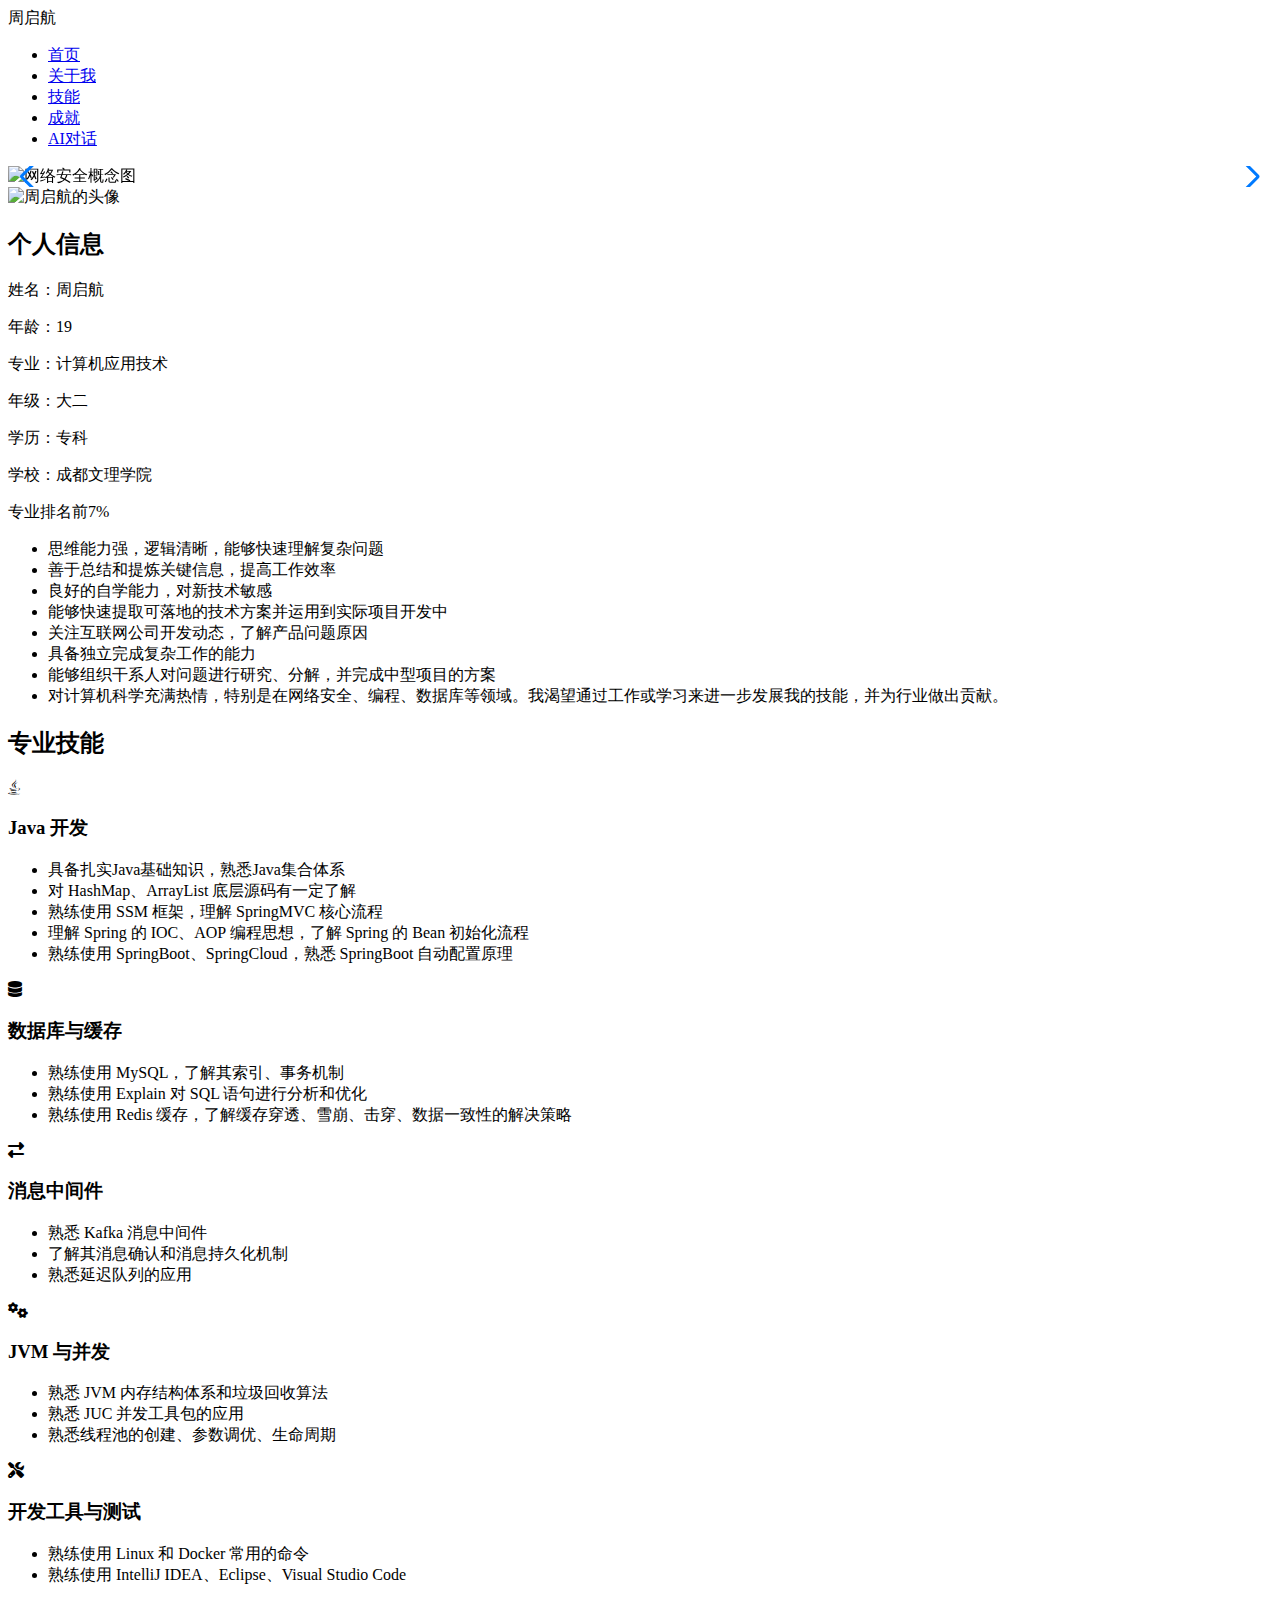
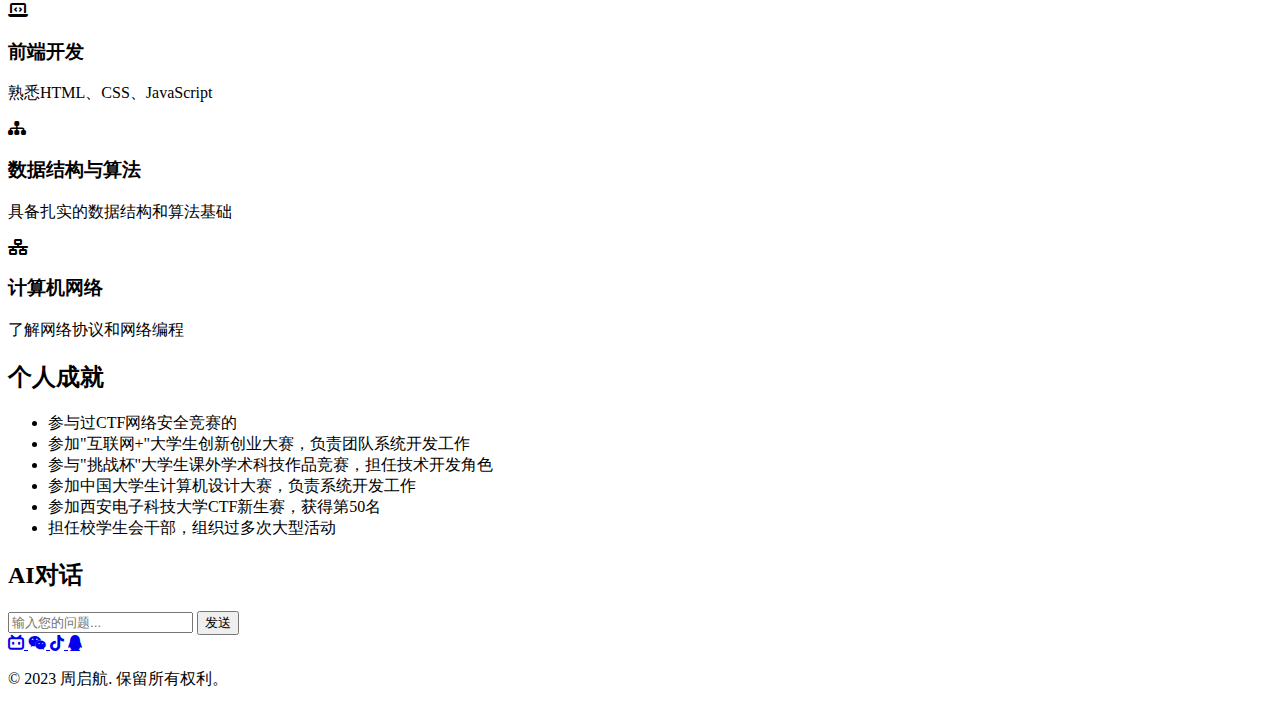
==== index.html @ 929bbb95 "Create index.html" ====
<!DOCTYPE html>
<html lang="zh">
<head>
    <meta charset="UTF-8">
    <meta name="viewport" content="width=device-width, initial-scale=1.0">
    <title>周启航的个人简历网站</title>
    <link rel="stylesheet" href="styles.css">
    <link rel="stylesheet" href="https://cdnjs.cloudflare.com/ajax/libs/font-awesome/6.4.0/css/all.min.css">
    <link rel="stylesheet" href="https://cdn.jsdelivr.net/npm/swiper@9/swiper-bundle.min.css" />
</head>
<body>
    <header>
        <nav>
            <div class="logo">周启航</div>
            <ul>
                <li><a href="#home">首页</a></li>
                <li><a href="#about">关于我</a></li>
                <li><a href="#skills">技能</a></li>
                <li><a href="#achievements">成就</a></li>
                <li><a href="#ai-chat">AI对话</a></li>
            </ul>
        </nav>
    </header>

    <main>
        <section id="home">
            <div class="swiper">
                <div class="swiper-wrapper">
                    <div class="swiper-slide"><img src="https://images.unsplash.com/photo-1550751827-4bd374c3f58b?ixlib=rb-4.0.3&ixid=M3wxMjA3fDB8MHxwaG90by1wYWdlfHx8fGVufDB8fHx8fA%3D%3D&auto=format&fit=crop&w=1470&q=80" alt="网络安全概念图"></div>
                    <div class="swiper-slide"><img src="https://images.unsplash.com/photo-1461749280684-dccba630e2f6?ixlib=rb-4.0.3&ixid=M3wxMjA3fDB8MHxwaG90by1wYWdlfHx8fGVufDB8fHx8fA%3D%3D&auto=format&fit=crop&w=1469&q=80" alt="编程代码"></div>
                    <div class="swiper-slide"><img src="https://images.unsplash.com/photo-1507721999472-8ed4421c4af2?ixlib=rb-4.0.3&ixid=M3wxMjA3fDB8MHxwaG90by1wYWdlfHx8fGVufDB8fHx8fA%3D%3D&auto=format&fit=crop&w=1470&q=80" alt="前端开发"></div>
                    <div class="swiper-slide"><img src="https://images.unsplash.com/photo-1544197150-b99a580bb7a8?ixlib=rb-4.0.3&ixid=M3wxMjA3fDB8MHxwaG90by1wYWdlfHx8fGVufDB8fHx8fA%3D%3D&auto=format&fit=crop&w=1470&q=80" alt="数据库概念"></div>
                    <div class="swiper-slide"><img src="https://images.unsplash.com/photo-1555066931-4365d14bab8c?ixlib=rb-4.0.3&ixid=M3wxMjA3fDB8MHxwaG90by1wYWdlfHx8fGVufDB8fHx8fA%3D%3D&auto=format&fit=crop&w=1470&q=80" alt="编程语言"></div>
                    <div class="swiper-slide"><img src="https://images.unsplash.com/photo-1551033406-611cf9a28f67?ixlib=rb-4.0.3&ixid=M3wxMjA3fDB8MHxwaG90by1wYWdlfHx8fGVufDB8fHx8fA%3D%3D&auto=format&fit=crop&w=687&q=80" alt="计算机网络"></div>
                </div>
                <div class="swiper-pagination"></div>
                <div class="swiper-button-prev"></div>
                <div class="swiper-button-next"></div>
            </div>
        </section>

        <section id="about">
            <div class="container">
                <img src="./imgs/zhou_qihang_photo.jpg" alt="周启航的头像" class="avatar">
                <h2>个人信息</h2>
                <div class="personal-info">
                    <p>姓名：周启航</p>
                    <p>年龄：19</p>
                    <p>专业：计算机应用技术</p>
                    <p>年级：大二</p>
                    <p>学历：专科</p>
                    <p>学校：成都文理学院</p>
                    <p>专业排名前7%</p>
                </div>
                <ul>
                    <li>思维能力强，逻辑清晰，能够快速理解复杂问题</li>
                    <li>善于总结和提炼关键信息，提高工作效率</li>
                    <li>良好的自学能力，对新技术敏感</li>
                    <li>能够快速提取可落地的技术方案并运用到实际项目开发中</li>
                    <li>关注互联网公司开发动态，了解产品问题原因</li>
                    <li>具备独立完成复杂工作的能力</li>
                    <li>能够组织干系人对问题进行研究、分解，并完成中型项目的方案</li>
                    <li>对计算机科学充满热情，特别是在网络安全、编程、数据库等领域。我渴望通过工作或学习来进一步发展我的技能，并为行业做出贡献。</li>
                </ul>
            </div>
        </section>

        <section id="skills">
            <div class="container">
                <h2>专业技能</h2>
                <div class="skills-grid">
                    <div class="skill-item">
                        <i class="fab fa-java"></i>
                        <h3>Java 开发</h3>
                        <ul>
                            <li>具备扎实Java基础知识，熟悉Java集合体系</li>
                            <li>对 HashMap、ArrayList 底层源码有一定了解</li>
                            <li>熟练使用 SSM 框架，理解 SpringMVC 核心流程</li>
                            <li>理解 Spring 的 IOC、AOP 编程思想，了解 Spring 的 Bean 初始化流程</li>
                            <li>熟练使用 SpringBoot、SpringCloud，熟悉 SpringBoot 自动配置原理</li>
                        </ul>
                    </div>
                    <div class="skill-item">
                        <i class="fas fa-database"></i>
                        <h3>数据库与缓存</h3>
                        <ul>
                            <li>熟练使用 MySQL，了解其索引、事务机制</li>
                            <li>熟练使用 Explain 对 SQL 语句进行分析和优化</li>
                            <li>熟练使用 Redis 缓存，了解缓存穿透、雪崩、击穿、数据一致性的解决策略</li>
                        </ul>
                    </div>
                    <div class="skill-item">
                        <i class="fas fa-exchange-alt"></i>
                        <h3>消息中间件</h3>
                        <ul>
                            <li>熟悉 Kafka 消息中间件</li>
                            <li>了解其消息确认和消息持久化机制</li>
                            <li>熟悉延迟队列的应用</li>
                        </ul>
                    </div>
                    <div class="skill-item">
                        <i class="fas fa-cogs"></i>
                        <h3>JVM 与并发</h3>
                        <ul>
                            <li>熟悉 JVM 内存结构体系和垃圾回收算法</li>
                            <li>熟悉 JUC 并发工具包的应用</li>
                            <li>熟悉线程池的创建、参数调优、生命周期</li>
                        </ul>
                    </div>
                    <div class="skill-item">
                        <i class="fas fa-tools"></i>
                        <h3>开发工具与测试</h3>
                        <ul>
                            <li>熟练使用 Linux 和 Docker 常用的命令</li>
                            <li>熟练使用 IntelliJ IDEA、Eclipse、Visual Studio Code</li>
                        </ul>
                    </div>
                    <div class="skill-item">
                        <i class="fas fa-laptop-code"></i>
                        <h3>前端开发</h3>
                        <p>熟悉HTML、CSS、JavaScript</p>
                    </div>
                    <div class="skill-item">
                        <i class="fas fa-sitemap"></i>
                        <h3>数据结构与算法</h3>
                        <p>具备扎实的数据结构和算法基础</p>
                    </div>
                    <div class="skill-item">
                        <i class="fas fa-network-wired"></i>
                        <h3>计算机网络</h3>
                        <p>了解网络协议和网络编程</p>
                    </div>
                </div>
            </div>
        </section>

        <section id="achievements">
            <div class="container">
                <h2>个人成就</h2>
                <ul class="achievement-list">
                    <li>参与过CTF网络安全竞赛的</li>
                    <li>参加"互联网+"大学生创新创业大赛，负责团队系统开发工作</li>
                    <li>参与"挑战杯"大学生课外学术科技作品竞赛，担任技术开发角色</li>
                    <li>参加中国大学生计算机设计大赛，负责系统开发工作</li>
                    <li>参加西安电子科技大学CTF新生赛，获得第50名</li>
                    <li>担任校学生会干部，组织过多次大型活动</li>
                </ul>
            </div>
        </section>

        <section id="ai-chat">
            <div class="container">
                <h2>AI对话</h2>
                <div id="chat-container">
                    <div id="chat-messages"></div>
                    <form id="chat-form">
                        <input type="text" id="user-input" placeholder="输入您的问题...">
                        <button type="submit">发送</button>
                    </form>
                </div>
            </div>
        </section>
    </main>

    <footer>
        <div class="social-icons">
            <a href="https://space.bilibili.com/647200302?spm_id_from=333.1007.0.0" target="_blank" title="访问我的bilibili主页">
                <i class="fab fa-bilibili"></i>
            </a>
            <a href="wechat.html" target="_blank" title="扫描添加我的微信">
                <i class="fab fa-weixin"></i>
            </a>
            <a href="https://www.douyin.com/user/self?from_tab_name=main&showTab=post" target="_blank" title="访问我的抖音主页">
                <i class="fab fa-tiktok"></i>
            </a>
            <a href="qq.html" target="_blank" title="扫描添加我的QQ">
                <i class="fab fa-qq"></i>
            </a>
        </div>
        <p>&copy; 2023 周启航. 保留所有权利。</p>
    </footer>

    <script src="https://cdn.jsdelivr.net/npm/swiper@9/swiper-bundle.min.js"></script>
    <script src="script.js"></script>
</body>
</html>
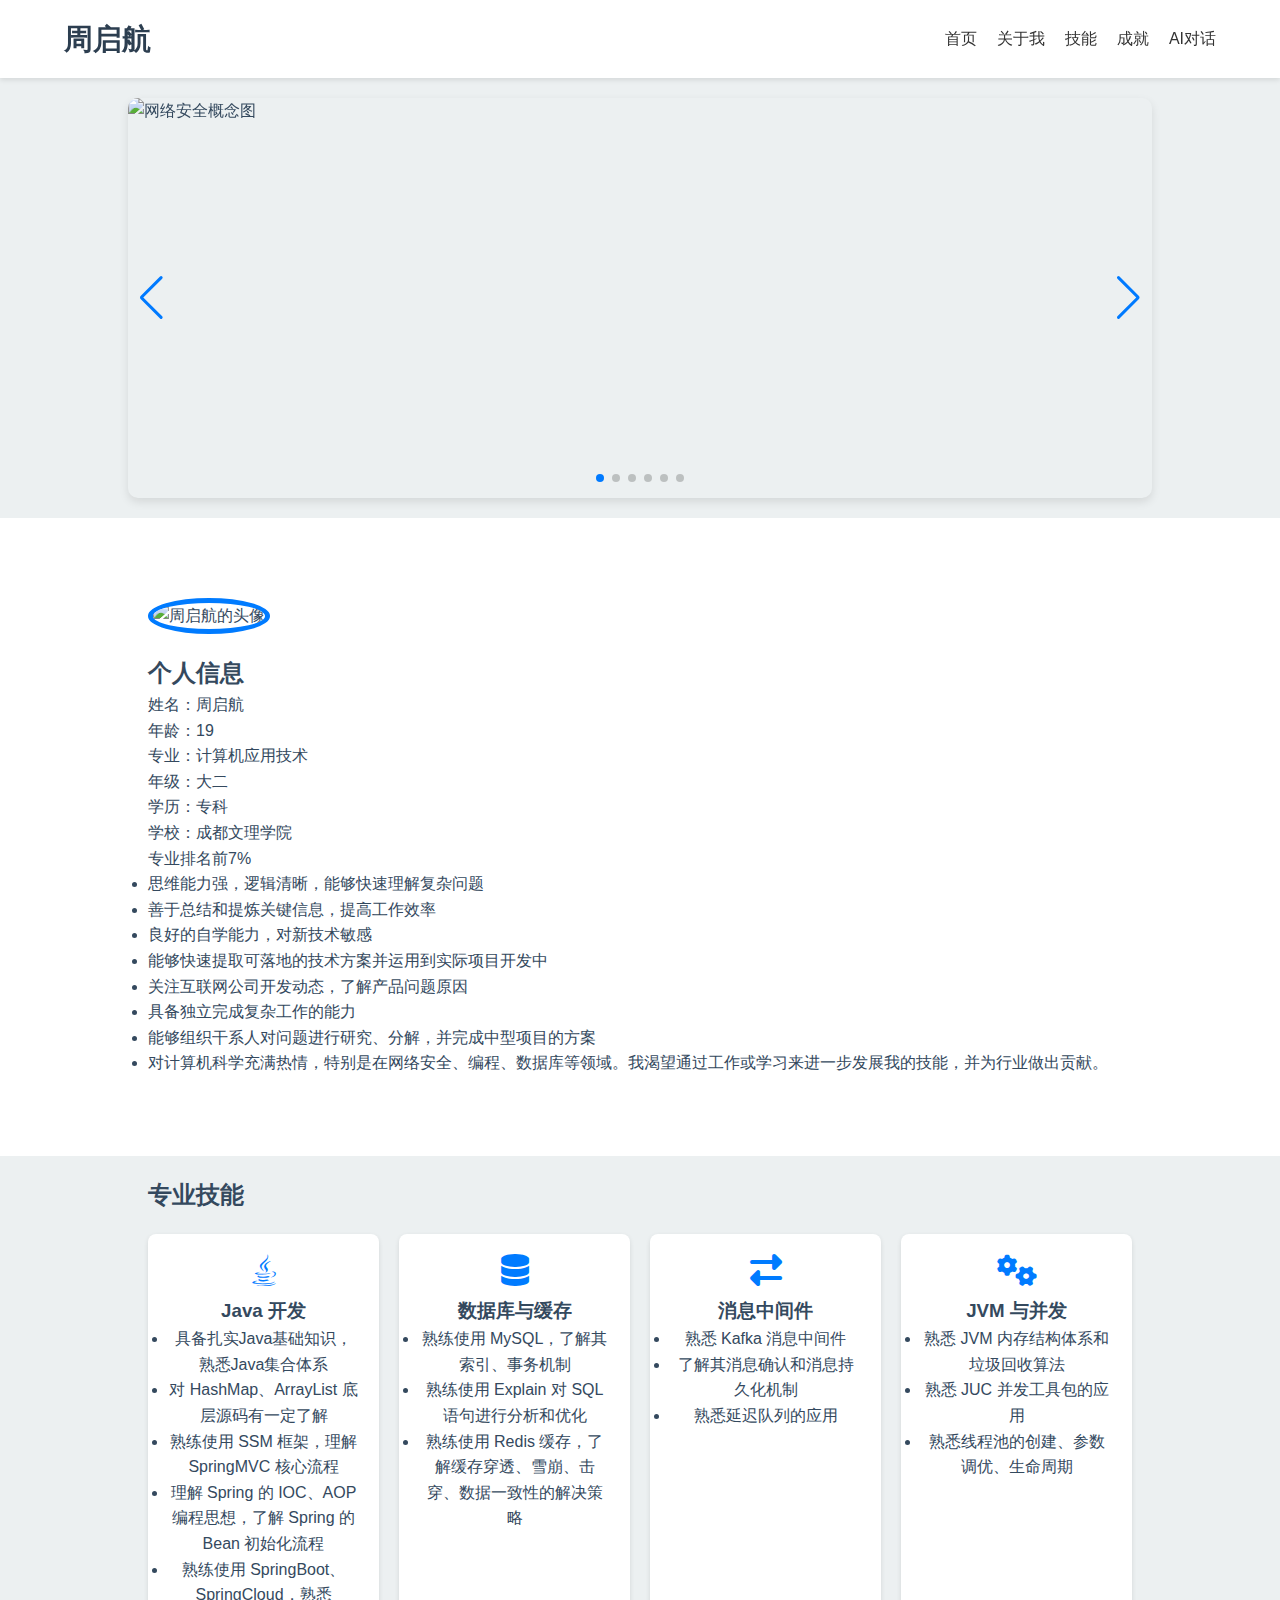
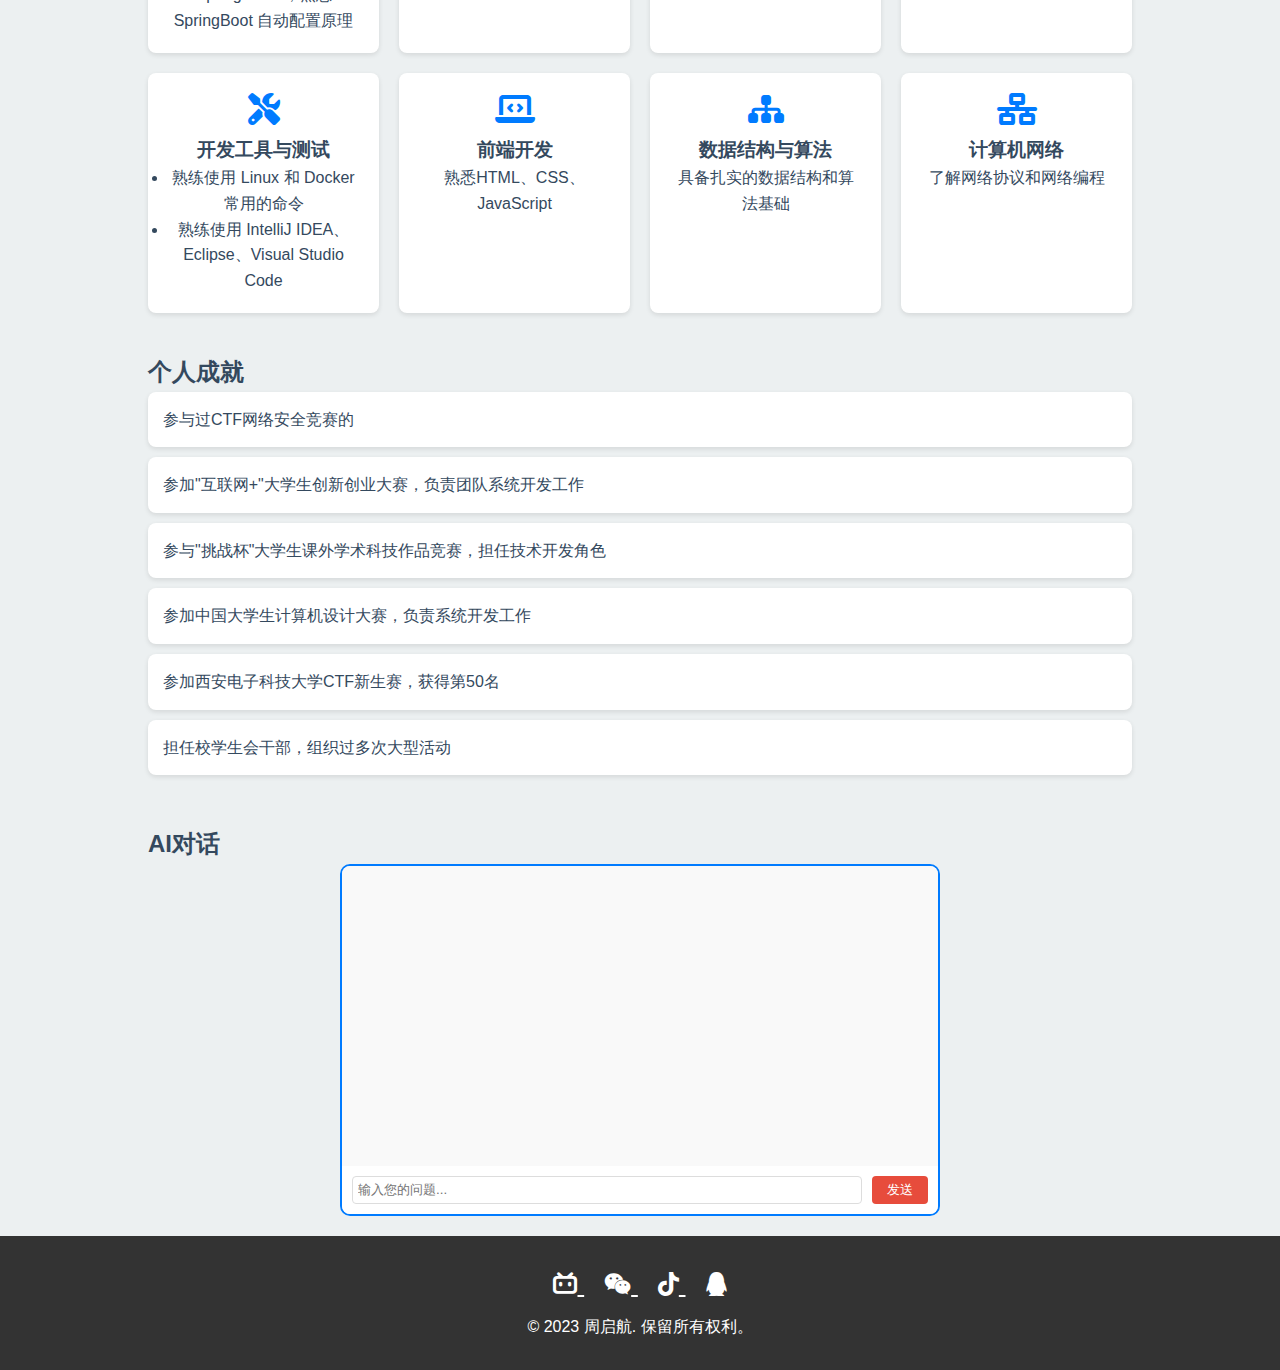
==== commit 6ce88e15: "Add files via upload" ====
--- a/index.html
+++ b/index.html
@@ -1,186 +1,186 @@
-<!DOCTYPE html>
-<html lang="zh">
-<head>
-    <meta charset="UTF-8">
-    <meta name="viewport" content="width=device-width, initial-scale=1.0">
-    <title>周启航的个人简历网站</title>
-    <link rel="stylesheet" href="styles.css">
-    <link rel="stylesheet" href="https://cdnjs.cloudflare.com/ajax/libs/font-awesome/6.4.0/css/all.min.css">
-    <link rel="stylesheet" href="https://cdn.jsdelivr.net/npm/swiper@9/swiper-bundle.min.css" />
-</head>
-<body>
-    <header>
-        <nav>
-            <div class="logo">周启航</div>
-            <ul>
-                <li><a href="#home">首页</a></li>
-                <li><a href="#about">关于我</a></li>
-                <li><a href="#skills">技能</a></li>
-                <li><a href="#achievements">成就</a></li>
-                <li><a href="#ai-chat">AI对话</a></li>
-            </ul>
-        </nav>
-    </header>
-
-    <main>
-        <section id="home">
-            <div class="swiper">
-                <div class="swiper-wrapper">
-                    <div class="swiper-slide"><img src="https://images.unsplash.com/photo-1550751827-4bd374c3f58b?ixlib=rb-4.0.3&ixid=M3wxMjA3fDB8MHxwaG90by1wYWdlfHx8fGVufDB8fHx8fA%3D%3D&auto=format&fit=crop&w=1470&q=80" alt="网络安全概念图"></div>
-                    <div class="swiper-slide"><img src="https://images.unsplash.com/photo-1461749280684-dccba630e2f6?ixlib=rb-4.0.3&ixid=M3wxMjA3fDB8MHxwaG90by1wYWdlfHx8fGVufDB8fHx8fA%3D%3D&auto=format&fit=crop&w=1469&q=80" alt="编程代码"></div>
-                    <div class="swiper-slide"><img src="https://images.unsplash.com/photo-1507721999472-8ed4421c4af2?ixlib=rb-4.0.3&ixid=M3wxMjA3fDB8MHxwaG90by1wYWdlfHx8fGVufDB8fHx8fA%3D%3D&auto=format&fit=crop&w=1470&q=80" alt="前端开发"></div>
-                    <div class="swiper-slide"><img src="https://images.unsplash.com/photo-1544197150-b99a580bb7a8?ixlib=rb-4.0.3&ixid=M3wxMjA3fDB8MHxwaG90by1wYWdlfHx8fGVufDB8fHx8fA%3D%3D&auto=format&fit=crop&w=1470&q=80" alt="数据库概念"></div>
-                    <div class="swiper-slide"><img src="https://images.unsplash.com/photo-1555066931-4365d14bab8c?ixlib=rb-4.0.3&ixid=M3wxMjA3fDB8MHxwaG90by1wYWdlfHx8fGVufDB8fHx8fA%3D%3D&auto=format&fit=crop&w=1470&q=80" alt="编程语言"></div>
-                    <div class="swiper-slide"><img src="https://images.unsplash.com/photo-1551033406-611cf9a28f67?ixlib=rb-4.0.3&ixid=M3wxMjA3fDB8MHxwaG90by1wYWdlfHx8fGVufDB8fHx8fA%3D%3D&auto=format&fit=crop&w=687&q=80" alt="计算机网络"></div>
-                </div>
-                <div class="swiper-pagination"></div>
-                <div class="swiper-button-prev"></div>
-                <div class="swiper-button-next"></div>
-            </div>
-        </section>
-
-        <section id="about">
-            <div class="container">
-                <img src="./imgs/zhou_qihang_photo.jpg" alt="周启航的头像" class="avatar">
-                <h2>个人信息</h2>
-                <div class="personal-info">
-                    <p>姓名：周启航</p>
-                    <p>年龄：19</p>
-                    <p>专业：计算机应用技术</p>
-                    <p>年级：大二</p>
-                    <p>学历：专科</p>
-                    <p>学校：成都文理学院</p>
-                    <p>专业排名前7%</p>
-                </div>
-                <ul>
-                    <li>思维能力强，逻辑清晰，能够快速理解复杂问题</li>
-                    <li>善于总结和提炼关键信息，提高工作效率</li>
-                    <li>良好的自学能力，对新技术敏感</li>
-                    <li>能够快速提取可落地的技术方案并运用到实际项目开发中</li>
-                    <li>关注互联网公司开发动态，了解产品问题原因</li>
-                    <li>具备独立完成复杂工作的能力</li>
-                    <li>能够组织干系人对问题进行研究、分解，并完成中型项目的方案</li>
-                    <li>对计算机科学充满热情，特别是在网络安全、编程、数据库等领域。我渴望通过工作或学习来进一步发展我的技能，并为行业做出贡献。</li>
-                </ul>
-            </div>
-        </section>
-
-        <section id="skills">
-            <div class="container">
-                <h2>专业技能</h2>
-                <div class="skills-grid">
-                    <div class="skill-item">
-                        <i class="fab fa-java"></i>
-                        <h3>Java 开发</h3>
-                        <ul>
-                            <li>具备扎实Java基础知识，熟悉Java集合体系</li>
-                            <li>对 HashMap、ArrayList 底层源码有一定了解</li>
-                            <li>熟练使用 SSM 框架，理解 SpringMVC 核心流程</li>
-                            <li>理解 Spring 的 IOC、AOP 编程思想，了解 Spring 的 Bean 初始化流程</li>
-                            <li>熟练使用 SpringBoot、SpringCloud，熟悉 SpringBoot 自动配置原理</li>
-                        </ul>
-                    </div>
-                    <div class="skill-item">
-                        <i class="fas fa-database"></i>
-                        <h3>数据库与缓存</h3>
-                        <ul>
-                            <li>熟练使用 MySQL，了解其索引、事务机制</li>
-                            <li>熟练使用 Explain 对 SQL 语句进行分析和优化</li>
-                            <li>熟练使用 Redis 缓存，了解缓存穿透、雪崩、击穿、数据一致性的解决策略</li>
-                        </ul>
-                    </div>
-                    <div class="skill-item">
-                        <i class="fas fa-exchange-alt"></i>
-                        <h3>消息中间件</h3>
-                        <ul>
-                            <li>熟悉 Kafka 消息中间件</li>
-                            <li>了解其消息确认和消息持久化机制</li>
-                            <li>熟悉延迟队列的应用</li>
-                        </ul>
-                    </div>
-                    <div class="skill-item">
-                        <i class="fas fa-cogs"></i>
-                        <h3>JVM 与并发</h3>
-                        <ul>
-                            <li>熟悉 JVM 内存结构体系和垃圾回收算法</li>
-                            <li>熟悉 JUC 并发工具包的应用</li>
-                            <li>熟悉线程池的创建、参数调优、生命周期</li>
-                        </ul>
-                    </div>
-                    <div class="skill-item">
-                        <i class="fas fa-tools"></i>
-                        <h3>开发工具与测试</h3>
-                        <ul>
-                            <li>熟练使用 Linux 和 Docker 常用的命令</li>
-                            <li>熟练使用 IntelliJ IDEA、Eclipse、Visual Studio Code</li>
-                        </ul>
-                    </div>
-                    <div class="skill-item">
-                        <i class="fas fa-laptop-code"></i>
-                        <h3>前端开发</h3>
-                        <p>熟悉HTML、CSS、JavaScript</p>
-                    </div>
-                    <div class="skill-item">
-                        <i class="fas fa-sitemap"></i>
-                        <h3>数据结构与算法</h3>
-                        <p>具备扎实的数据结构和算法基础</p>
-                    </div>
-                    <div class="skill-item">
-                        <i class="fas fa-network-wired"></i>
-                        <h3>计算机网络</h3>
-                        <p>了解网络协议和网络编程</p>
-                    </div>
-                </div>
-            </div>
-        </section>
-
-        <section id="achievements">
-            <div class="container">
-                <h2>个人成就</h2>
-                <ul class="achievement-list">
-                    <li>参与过CTF网络安全竞赛的</li>
-                    <li>参加"互联网+"大学生创新创业大赛，负责团队系统开发工作</li>
-                    <li>参与"挑战杯"大学生课外学术科技作品竞赛，担任技术开发角色</li>
-                    <li>参加中国大学生计算机设计大赛，负责系统开发工作</li>
-                    <li>参加西安电子科技大学CTF新生赛，获得第50名</li>
-                    <li>担任校学生会干部，组织过多次大型活动</li>
-                </ul>
-            </div>
-        </section>
-
-        <section id="ai-chat">
-            <div class="container">
-                <h2>AI对话</h2>
-                <div id="chat-container">
-                    <div id="chat-messages"></div>
-                    <form id="chat-form">
-                        <input type="text" id="user-input" placeholder="输入您的问题...">
-                        <button type="submit">发送</button>
-                    </form>
-                </div>
-            </div>
-        </section>
-    </main>
-
-    <footer>
-        <div class="social-icons">
-            <a href="https://space.bilibili.com/647200302?spm_id_from=333.1007.0.0" target="_blank" title="访问我的bilibili主页">
-                <i class="fab fa-bilibili"></i>
-            </a>
-            <a href="wechat.html" target="_blank" title="扫描添加我的微信">
-                <i class="fab fa-weixin"></i>
-            </a>
-            <a href="https://www.douyin.com/user/self?from_tab_name=main&showTab=post" target="_blank" title="访问我的抖音主页">
-                <i class="fab fa-tiktok"></i>
-            </a>
-            <a href="qq.html" target="_blank" title="扫描添加我的QQ">
-                <i class="fab fa-qq"></i>
-            </a>
-        </div>
-        <p>&copy; 2023 周启航. 保留所有权利。</p>
-    </footer>
-
-    <script src="https://cdn.jsdelivr.net/npm/swiper@9/swiper-bundle.min.js"></script>
-    <script src="script.js"></script>
-</body>
-</html>
+<!DOCTYPE html>
+<html lang="zh">
+<head>
+    <meta charset="UTF-8">
+    <meta name="viewport" content="width=device-width, initial-scale=1.0">
+    <title>周启航的个人简历网站</title>
+    <link rel="stylesheet" href="styles.css">
+    <link rel="stylesheet" href="https://cdnjs.cloudflare.com/ajax/libs/font-awesome/6.4.0/css/all.min.css">
+    <link rel="stylesheet" href="https://cdn.jsdelivr.net/npm/swiper@9/swiper-bundle.min.css" />
+</head>
+<body>
+    <header>
+        <nav>
+            <div class="logo">周启航</div>
+            <ul>
+                <li><a href="#home">首页</a></li>
+                <li><a href="#about">关于我</a></li>
+                <li><a href="#skills">技能</a></li>
+                <li><a href="#achievements">成就</a></li>
+                <li><a href="#ai-chat">AI对话</a></li>
+            </ul>
+        </nav>
+    </header>
+
+    <main>
+        <section id="home">
+            <div class="swiper">
+                <div class="swiper-wrapper">
+                    <div class="swiper-slide"><img src="https://images.unsplash.com/photo-1550751827-4bd374c3f58b?ixlib=rb-4.0.3&ixid=M3wxMjA3fDB8MHxwaG90by1wYWdlfHx8fGVufDB8fHx8fA%3D%3D&auto=format&fit=crop&w=1470&q=80" alt="网络安全概念图"></div>
+                    <div class="swiper-slide"><img src="https://images.unsplash.com/photo-1461749280684-dccba630e2f6?ixlib=rb-4.0.3&ixid=M3wxMjA3fDB8MHxwaG90by1wYWdlfHx8fGVufDB8fHx8fA%3D%3D&auto=format&fit=crop&w=1469&q=80" alt="编程代码"></div>
+                    <div class="swiper-slide"><img src="https://images.unsplash.com/photo-1507721999472-8ed4421c4af2?ixlib=rb-4.0.3&ixid=M3wxMjA3fDB8MHxwaG90by1wYWdlfHx8fGVufDB8fHx8fA%3D%3D&auto=format&fit=crop&w=1470&q=80" alt="前端开发"></div>
+                    <div class="swiper-slide"><img src="https://images.unsplash.com/photo-1544197150-b99a580bb7a8?ixlib=rb-4.0.3&ixid=M3wxMjA3fDB8MHxwaG90by1wYWdlfHx8fGVufDB8fHx8fA%3D%3D&auto=format&fit=crop&w=1470&q=80" alt="数据库概念"></div>
+                    <div class="swiper-slide"><img src="https://images.unsplash.com/photo-1555066931-4365d14bab8c?ixlib=rb-4.0.3&ixid=M3wxMjA3fDB8MHxwaG90by1wYWdlfHx8fGVufDB8fHx8fA%3D%3D&auto=format&fit=crop&w=1470&q=80" alt="编程语言"></div>
+                    <div class="swiper-slide"><img src="https://images.unsplash.com/photo-1551033406-611cf9a28f67?ixlib=rb-4.0.3&ixid=M3wxMjA3fDB8MHxwaG90by1wYWdlfHx8fGVufDB8fHx8fA%3D%3D&auto=format&fit=crop&w=687&q=80" alt="计算机网络"></div>
+                </div>
+                <div class="swiper-pagination"></div>
+                <div class="swiper-button-prev"></div>
+                <div class="swiper-button-next"></div>
+            </div>
+        </section>
+
+        <section id="about">
+            <div class="container">
+                <img src="./imgs/zhou_qihang_photo.jpg" alt="周启航的头像" class="avatar">
+                <h2>个人信息</h2>
+                <div class="personal-info">
+                    <p>姓名：周启航</p>
+                    <p>年龄：19</p>
+                    <p>专业：计算机应用技术</p>
+                    <p>年级：大二</p>
+                    <p>学历：专科</p>
+                    <p>学校：成都文理学院</p>
+                    <p>专业排名前7%</p>
+                </div>
+                <ul>
+                    <li>思维能力强，逻辑清晰，能够快速理解复杂问题</li>
+                    <li>善于总结和提炼关键信息，提高工作效率</li>
+                    <li>良好的自学能力，对新技术敏感</li>
+                    <li>能够快速提取可落地的技术方案并运用到实际项目开发中</li>
+                    <li>关注互联网公司开发动态，了解产品问题原因</li>
+                    <li>具备独立完成复杂工作的能力</li>
+                    <li>能够组织干系人对问题进行研究、分解，并完成中型项目的方案</li>
+                    <li>对计算机科学充满热情，特别是在网络安全、编程、数据库等领域。我渴望通过工作或学习来进一步发展我的技能，并为行业做出贡献。</li>
+                </ul>
+            </div>
+        </section>
+
+        <section id="skills">
+            <div class="container">
+                <h2>专业技能</h2>
+                <div class="skills-grid">
+                    <div class="skill-item">
+                        <i class="fab fa-java"></i>
+                        <h3>Java 开发</h3>
+                        <ul>
+                            <li>具备扎实Java基础知识，熟悉Java集合体系</li>
+                            <li>对 HashMap、ArrayList 底层源码有一定了解</li>
+                            <li>熟练使用 SSM 框架，理解 SpringMVC 核心流程</li>
+                            <li>理解 Spring 的 IOC、AOP 编程思想，了解 Spring 的 Bean 初始化流程</li>
+                            <li>熟练使用 SpringBoot、SpringCloud，熟悉 SpringBoot 自动配置原理</li>
+                        </ul>
+                    </div>
+                    <div class="skill-item">
+                        <i class="fas fa-database"></i>
+                        <h3>数据库与缓存</h3>
+                        <ul>
+                            <li>熟练使用 MySQL，了解其索引、事务机制</li>
+                            <li>熟练使用 Explain 对 SQL 语句进行分析和优化</li>
+                            <li>熟练使用 Redis 缓存，了解缓存穿透、雪崩、击穿、数据一致性的解决策略</li>
+                        </ul>
+                    </div>
+                    <div class="skill-item">
+                        <i class="fas fa-exchange-alt"></i>
+                        <h3>消息中间件</h3>
+                        <ul>
+                            <li>熟悉 Kafka 消息中间件</li>
+                            <li>了解其消息确认和消息持久化机制</li>
+                            <li>熟悉延迟队列的应用</li>
+                        </ul>
+                    </div>
+                    <div class="skill-item">
+                        <i class="fas fa-cogs"></i>
+                        <h3>JVM 与并发</h3>
+                        <ul>
+                            <li>熟悉 JVM 内存结构体系和垃圾回收算法</li>
+                            <li>熟悉 JUC 并发工具包的应用</li>
+                            <li>熟悉线程池的创建、参数调优、生命周期</li>
+                        </ul>
+                    </div>
+                    <div class="skill-item">
+                        <i class="fas fa-tools"></i>
+                        <h3>开发工具与测试</h3>
+                        <ul>
+                            <li>熟练使用 Linux 和 Docker 常用的命令</li>
+                            <li>熟练使用 IntelliJ IDEA、Eclipse、Visual Studio Code</li>
+                        </ul>
+                    </div>
+                    <div class="skill-item">
+                        <i class="fas fa-laptop-code"></i>
+                        <h3>前端开发</h3>
+                        <p>熟悉HTML、CSS、JavaScript</p>
+                    </div>
+                    <div class="skill-item">
+                        <i class="fas fa-sitemap"></i>
+                        <h3>数据结构与算法</h3>
+                        <p>具备扎实的数据结构和算法基础</p>
+                    </div>
+                    <div class="skill-item">
+                        <i class="fas fa-network-wired"></i>
+                        <h3>计算机网络</h3>
+                        <p>了解网络协议和网络编程</p>
+                    </div>
+                </div>
+            </div>
+        </section>
+
+        <section id="achievements">
+            <div class="container">
+                <h2>个人成就</h2>
+                <ul class="achievement-list">
+                    <li>参与过CTF网络安全竞赛的</li>
+                    <li>参加"互联网+"大学生创新创业大赛，负责团队系统开发工作</li>
+                    <li>参与"挑战杯"大学生课外学术科技作品竞赛，担任技术开发角色</li>
+                    <li>参加中国大学生计算机设计大赛，负责系统开发工作</li>
+                    <li>参加西安电子科技大学CTF新生赛，获得第50名</li>
+                    <li>担任校学生会干部，组织过多次大型活动</li>
+                </ul>
+            </div>
+        </section>
+
+        <section id="ai-chat">
+            <div class="container">
+                <h2>AI对话</h2>
+                <div id="chat-container">
+                    <div id="chat-messages"></div>
+                    <form id="chat-form">
+                        <input type="text" id="user-input" placeholder="输入您的问题...">
+                        <button type="submit">发送</button>
+                    </form>
+                </div>
+            </div>
+        </section>
+    </main>
+
+    <footer>
+        <div class="social-icons">
+            <a href="https://space.bilibili.com/647200302?spm_id_from=333.1007.0.0" target="_blank" title="访问我的bilibili主页">
+                <i class="fab fa-bilibili"></i>
+            </a>
+            <a href="wechat.html" target="_blank" title="扫描添加我的微信">
+                <i class="fab fa-weixin"></i>
+            </a>
+            <a href="https://www.douyin.com/user/self?from_tab_name=main&showTab=post" target="_blank" title="访问我的抖音主页">
+                <i class="fab fa-tiktok"></i>
+            </a>
+            <a href="qq.html" target="_blank" title="扫描添加我的QQ">
+                <i class="fab fa-qq"></i>
+            </a>
+        </div>
+        <p>&copy; 2023 周启航. 保留所有权利。</p>
+    </footer>
+
+    <script src="https://cdn.jsdelivr.net/npm/swiper@9/swiper-bundle.min.js"></script>
+    <script src="script.js"></script>
+</body>
+</html>
--- a/styles.css
+++ b/styles.css
@@ -0,0 +1,285 @@
+/* 全局样式 */
+* {
+    margin: 0;
+    padding: 0;
+    box-sizing: border-box;
+}
+
+body {
+    font-family: 'Arial', sans-serif;
+    line-height: 1.6;
+    color: #333;
+    background-color: #f4f4f4;
+}
+
+.container {
+    width: 80%;
+    margin: auto;
+    overflow: hidden;
+    padding: 20px;
+}
+
+/* 导航栏样式 */
+header {
+    background-color: #fff;
+    box-shadow: 0 2px 5px rgba(0,0,0,0.1);
+    position: sticky;
+    top: 0;
+    z-index: 1000;
+}
+
+nav {
+    display: flex;
+    justify-content: space-between;
+    align-items: center;
+    padding: 1rem 5%;
+}
+
+.logo {
+    font-size: 1.8rem;
+    font-weight: bold;
+    color: #007bff;
+}
+
+nav ul {
+    display: flex;
+    list-style: none;
+}
+
+nav ul li {
+    margin-left: 20px;
+}
+
+nav ul li a {
+    text-decoration: none;
+    color: #333;
+    transition: color 0.3s ease;
+}
+
+nav ul li a:hover {
+    color: #007bff;
+}
+
+/* 轮播图样式 */
+.carousel {
+    width: 80%;
+    margin: 20px auto;
+    height: 400px;
+    background-color: #ddd; /* 临时背景色，后续替换为实际图片 */
+}
+
+.swiper {
+    width: 80%;
+    height: 400px;
+    margin: 20px auto;
+    border-radius: 10px;
+    box-shadow: 0 4px 10px rgba(0,0,0,0.1);
+}
+
+.swiper-slide img {
+    width: 100%;
+    height: 100%;
+    object-fit: cover;
+}
+
+/* 关于我部分样式 */
+#about {
+    background-color: #fff;
+    padding: 60px 0;
+}
+
+.avatar {
+    width: 150px;
+    height: 150px;
+    border-radius: 50%;
+    margin-bottom: 20px;
+    border: 5px solid #007bff;
+}
+
+/* 作品集样式 */
+#portfolio {
+    background-color: #f9f9f9;
+    padding: 60px 0;
+}
+
+.portfolio-grid {
+    display: grid;
+    grid-template-columns: repeat(auto-fit, minmax(250px, 1fr));
+    gap: 20px;
+    margin-top: 20px;
+}
+
+.portfolio-item {
+    overflow: hidden;
+    border-radius: 8px;
+    box-shadow: 0 2px 5px rgba(0,0,0,0.1);
+    transition: transform 0.3s ease;
+}
+
+.portfolio-item img {
+    width: 100%;
+    height: auto;
+    transition: transform 0.3s ease;
+}
+
+.portfolio-item:hover img {
+    transform: scale(1.1);
+}
+
+.portfolio-item:hover {
+    transform: translateY(-5px);
+}
+
+/* 联系我部分样式 */
+#contact {
+    background-color: #fff;
+    padding: 40px 0;
+    text-align: center;
+}
+
+.btn {
+    display: inline-block;
+    background-color: #007bff;
+    color: #fff;
+    padding: 10px 20px;
+    text-decoration: none;
+    border-radius: 5px;
+    transition: background-color 0.3s ease;
+}
+
+.btn:hover {
+    background-color: #0056b3;
+}
+
+/* AI对话样式 */
+#chat-container {
+    max-width: 600px;
+    margin: 0 auto;
+    border: 2px solid #007bff;
+    border-radius: 10px;
+    overflow: hidden;
+}
+
+#chat-messages {
+    height: 300px;
+    overflow-y: auto;
+    padding: 10px;
+    background-color: #f9f9f9;
+}
+
+#chat-form {
+    display: flex;
+    padding: 10px;
+    background-color: #fff;
+}
+
+#user-input {
+    flex-grow: 1;
+    padding: 5px;
+    border: 1px solid #ddd;
+    border-radius: 4px;
+}
+
+#chat-form button {
+    margin-left: 10px;
+    padding: 5px 15px;
+    background-color: #007bff;
+    color: #fff;
+    border: none;
+    border-radius: 4px;
+    cursor: pointer;
+    transition: background-color 0.3s ease;
+}
+
+#chat-form button:hover {
+    background-color: #0056b3;
+}
+
+/* 页脚样式 */
+footer {
+    background-color: #333;
+    color: #fff;
+    text-align: center;
+    padding: 30px 0;
+}
+
+.social-icons {
+    margin-bottom: 10px;
+}
+
+.social-icons a {
+    color: #fff;
+    font-size: 1.5rem;
+    margin: 0 10px;
+    transition: color 0.3s ease;
+}
+
+.social-icons a:hover {
+    color: #007bff;
+}
+
+/* 添加或修改以下样式 */
+
+.skills-grid {
+    display: grid;
+    grid-template-columns: repeat(auto-fit, minmax(200px, 1fr));
+    gap: 20px;
+    margin-top: 20px;
+}
+
+.skill-item {
+    background-color: #fff;
+    padding: 20px;
+    border-radius: 8px;
+    box-shadow: 0 2px 5px rgba(0,0,0,0.1);
+    text-align: center;
+    transition: transform 0.3s ease;
+}
+
+.skill-item:hover {
+    transform: translateY(-5px);
+}
+
+.skill-item i {
+    font-size: 2rem;
+    color: #007bff;
+    margin-bottom: 10px;
+}
+
+.achievement-list {
+    list-style-type: none;
+    padding-left: 0;
+}
+
+.achievement-list li {
+    background-color: #fff;
+    margin-bottom: 10px;
+    padding: 15px;
+    border-radius: 8px;
+    box-shadow: 0 2px 5px rgba(0,0,0,0.1);
+}
+
+/* 更新配色方案 */
+:root {
+    --primary-color: #2c3e50;
+    --secondary-color: #e74c3c;
+    --background-color: #ecf0f1;
+    --text-color: #34495e;
+}
+
+body {
+    color: var(--text-color);
+    background-color: var(--background-color);
+}
+
+.logo, nav ul li a:hover {
+    color: var(--primary-color);
+}
+
+.btn, #chat-form button {
+    background-color: var(--secondary-color);
+}
+
+.btn:hover, #chat-form button:hover {
+    background-color: #c0392b;
+}
